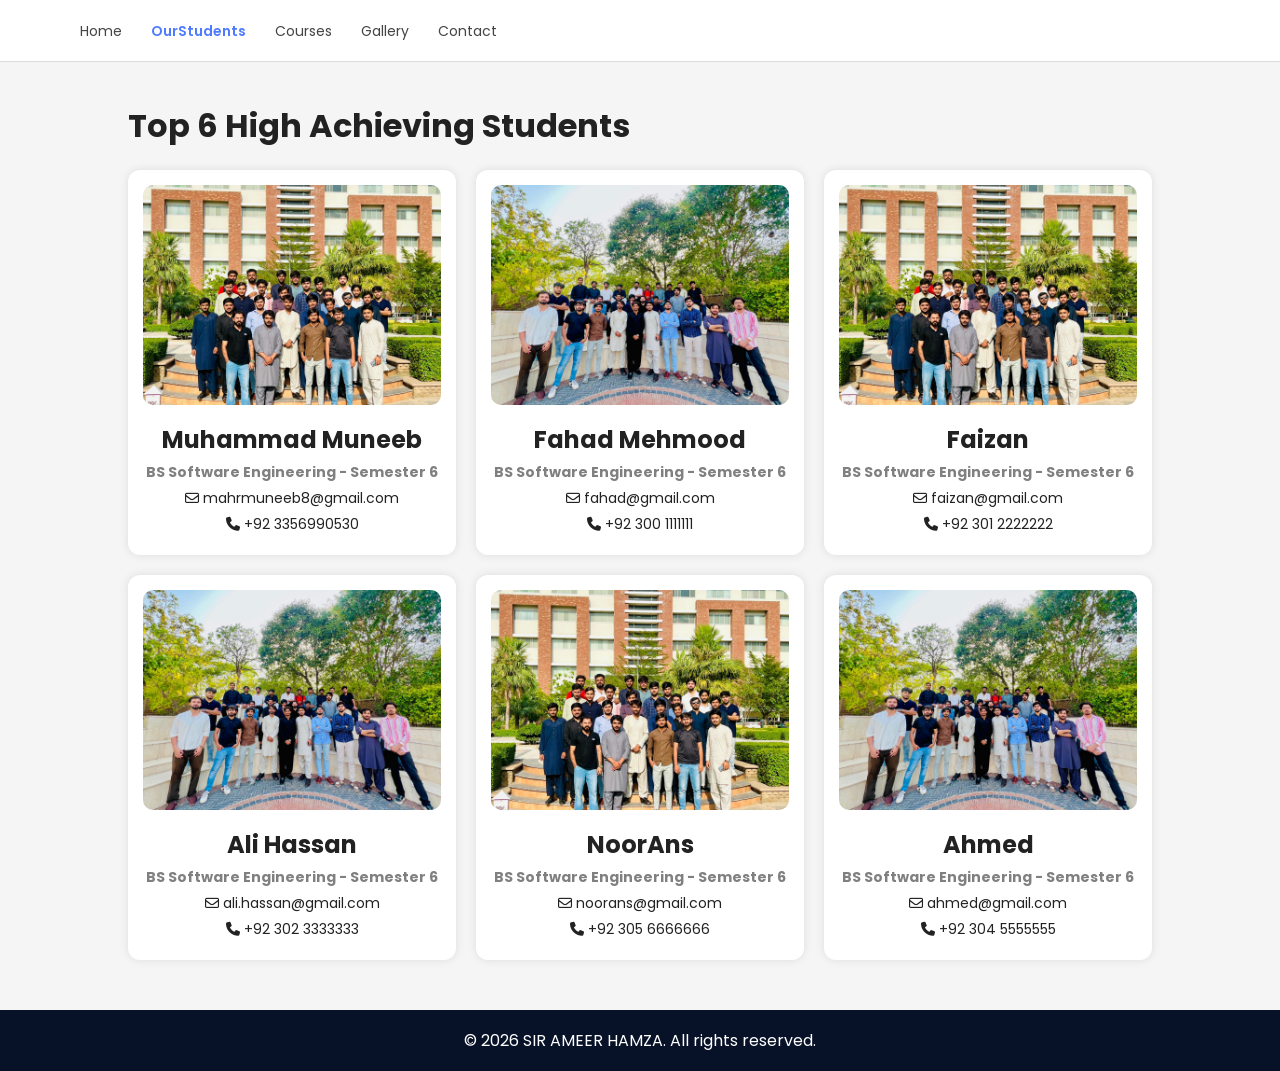
==== OurStudents.html @ d9f0a2e9 "Add files via upload" ====
<!DOCTYPE html>
<html lang="en">
<head>
    <meta charset="UTF-8">
    <meta name="viewport" content="width=device-width, initial-scale=1.0">
    <title>Our Students | SIR AMEER HAMZA</title>

    <link rel="stylesheet" href="css/style.css">

    <link rel="stylesheet"
    href="https://cdnjs.cloudflare.com/ajax/libs/font-awesome/6.5.1/css/all.min.css">
</head>

<body>

<nav class="navbar">

    <a href="index.html">Home</a>
    <a href="OurStudents.html" class="active">OurStudents</a>
    <a href="courses.html">Courses</a>
    <a href="gallery.html">Gallery</a>
    <a href="contact.html">Contact</a>

</nav>

<div class="container">

    <h1 class="section-title">Top 6 High Achieving Students</h1>

    <!-- GRID START -->
    <div class="students-grid">

        <!-- Student 1 -->
        <div class="student-card">
            <img src="images/GROUP.jpeg" alt="Muhammad Muneeb">
            <h2>Muhammad Muneeb</h2>
            <h4>BS Software Engineering - Semester 6</h4>
            <p><i class="fa-regular fa-envelope"></i> mahrmuneeb8@gmail.com</p>
            <p><i class="fa-solid fa-phone"></i> +92 3356990530</p>
        </div>

        <!-- Student 2 -->
        <div class="student-card">
            <img src="images/Uvi Group Pic.jpeg" alt="Fahad Mehmood">
            <h2>Fahad Mehmood</h2>
            <h4>BS Software Engineering - Semester 6</h4>
            <p><i class="fa-regular fa-envelope"></i> fahad@gmail.com</p>
            <p><i class="fa-solid fa-phone"></i> +92 300 1111111</p>
        </div>

        <!-- Student 3 -->
        <div class="student-card">
            <img src="images/GROUP.jpeg" alt="Faizan">
            <h2>Faizan</h2>
            <h4>BS Software Engineering - Semester 6</h4>
            <p><i class="fa-regular fa-envelope"></i> faizan@gmail.com</p>
            <p><i class="fa-solid fa-phone"></i> +92 301 2222222</p>
        </div>

        <!-- Student 4 -->
        <div class="student-card">
            <img src="images/Uvi Group Pic.jpeg" alt="Ali Hassan">
            <h2>Ali Hassan</h2>
            <h4>BS Software Engineering - Semester 6</h4>
            <p><i class="fa-regular fa-envelope"></i> ali.hassan@gmail.com</p>
            <p><i class="fa-solid fa-phone"></i> +92 302 3333333</p>
        </div>

        <!-- Student 5 -->
        <div class="student-card">
            <img src="images/GROUP.jpeg" alt="NoorAns">
            <h2>NoorAns</h2>
            <h4>BS Software Engineering - Semester 6</h4>
            <p><i class="fa-regular fa-envelope"></i> noorans@gmail.com</p>
            <p><i class="fa-solid fa-phone"></i> +92 305 6666666</p>
        </div>

        <!-- Student 6 -->
        <div class="student-card">
            <img src="images/Uvi Group Pic.jpeg" alt="Ahmed">
            <h2>Ahmed</h2>
            <h4>BS Software Engineering - Semester 6</h4>
            <p><i class="fa-regular fa-envelope"></i> ahmed@gmail.com</p>
            <p><i class="fa-solid fa-phone"></i> +92 304 5555555</p>
        </div>

    </div>
    <!-- GRID END -->

</div>

<footer>
    © 2026 SIR AMEER HAMZA. All rights reserved.
</footer>

</body>
</html>
---- css/style.css ----
@import url('https://fonts.googleapis.com/css2?family=Poppins:wght@300;400;500;600&display=swap');

*{
    margin: 0;
    padding: 0;
    box-sizing: border-box;
}

body{
    font-family: 'Poppins', sans-serif;
    background: #f5f5f5;
    color: #222;
    animation: fadeIn 0.6s ease;
}

@keyframes fadeIn{
    from{
        opacity: 0;
    }
    to{
        opacity: 1;
    }
}
/* Index */




.home-grid {
    display: grid;
    grid-template-columns: repeat(auto-fit, minmax(320px, 1fr));
    gap: 20px;
    align-items: stretch; /* makes all cards equal height */
}

/* makes all cards equal height + clean spacing */
.home-grid .card {
    height: 100%;
    display: flex;
    flex-direction: column;
}


/* Make first card bigger (profile) */
.profile-card {
    grid-column: span 2;
}

/* Mobile fix */
@media (max-width: 768px) {
    .profile-card {
        grid-column: span 1;
    }
}

.home-grid {
    display: grid;
    grid-template-columns: repeat(auto-fit, minmax(320px, 1fr));
    gap: 20px;
    padding: 20px 0;
}


.home-grid {
    display: grid;
    grid-template-columns: repeat(auto-fit, minmax(320px, 1fr));
    gap: 20px;
    align-items: start; /* important: prevents stretching */
}

/* cards keep natural height */
.home-grid .card {
    height: auto;
    display: block;
}


/* Header */
.header{
    background: white;
    padding: 40px 80px;
    border-bottom: 1px solid #ddd;
}

.profile-container{
    display: flex;
    gap: 30px;
    align-items: center;
}

.profile-container img{
    width: 120px;
    height: 120px;
    border-radius: 50%;
    object-fit: cover;
    transition: 0.3s ease;
}

.profile-container img:hover{
    transform: scale(1.03);
    box-shadow: 0 10px 20px rgba(0,0,0,0.12);
}

.profile-content h1{
    font-size: 32px;
}

.profile-content h3{
    color: #4f7cff;
    margin: 5px 0 15px;
}

.profile-content p{
    max-width: 700px;
    line-height: 1.8;
    color: #555;
}

.contact-info{
    margin-top: 15px;
    display: flex;
    gap: 25px;
    flex-wrap: wrap;
}

.contact-info span{
    color: #666;
    font-size: 14px;
}

.contact-info i{
    color: #4f7cff;
    margin-right: 6px;
}

/* Social Icons */
.social-icons{
    margin-top: 15px;
}

.social-icons a{
    margin-right: 15px;
    color: #444;
    font-size: 18px;
    transition: 0.3s;
}

.social-icons a:hover{
    color: #4f7cff;
    transform: scale(1.12);
}

/* Navbar */
.navbar{
    position: sticky;
    top: 0;
    z-index: 1000;

    background: rgba(255,255,255,0.95);
    backdrop-filter: blur(10px);

    padding: 18px 80px;
    border-bottom: 1px solid #ddd;
}

.navbar a{
    position: relative;
    text-decoration: none;
    color: #444;
    margin-right: 25px;
    font-size: 14px;
    transition: 0.3s;
}

.navbar a:hover{
    color: #4f7cff;
}

.navbar a::after{
    content: "";
    position: absolute;
    left: 0;
    bottom: -6px;
    width: 0;
    height: 2px;
    background: #4f7cff;
    transition: 0.3s;
}

.navbar a:hover::after{
    width: 100%;
}

.navbar a.active{
    color: #4f7cff;
    font-weight: 600;
}

/* Main Container */
.container{
    width: 80%;
    margin: 40px auto;
}

/* Cards */
.card,
.course-card,
.gallery-card{
    background: white;
    border: 1px solid #e3e3e3;
    border-radius: 10px;
    transition: 0.3s ease;
}

.card{
    padding: 35px;
    margin-bottom: 30px;
}

.course-card{
    padding: 25px;
    margin-bottom: 25px;
}

.gallery-card{
    overflow: hidden;
    margin-bottom: 30px;
}

.card:hover,
.course-card:hover,
.gallery-card:hover{
    box-shadow: 0 12px 25px rgba(0,0,0,0.12);
}

.card h2{
    margin-bottom: 20px;
}

.card p{
    line-height: 1.8;
    color: #555;
    margin-bottom: 10px;
}

/* Skills */
.skills{
    display: flex;
    flex-wrap: wrap;
    gap: 12px;
}

.skills span{
    background: #eef3ff;
    color: #4f7cff;
    padding: 10px 16px;
    border-radius: 20px;
    font-size: 14px;
    transition: 0.3s;
}

.skills span:hover{
    background: #4f7cff;
    color: white;
}
.services{
    display: flex;
    flex-wrap: wrap;
    gap: 12px;
}

.services span{
    background: #eef3ff;
    color: #4f7cff;
    padding: 10px 16px;
    border-radius: 20px;
    font-size: 14px;
    transition: 0.3s;
}

.services span:hover{
    background: #4f7cff;
    color: white;
}

/* Philosophy */
.philosophy-container{
    display: flex;
    justify-content: space-between;
    gap: 20px;
    text-align: center;
}

.philosophy-box{
    flex: 1;
}

.philosophy-box i{
    background: #eef3ff;
    color: #4f7cff;
    width: 60px;
    height: 60px;
    line-height: 60px;
    border-radius: 50%;
    font-size: 22px;
    margin-bottom: 15px;
    transition: 0.3s;
}

.philosophy-box:hover i{
    background: #4f7cff;
    color: white;
}

/* Courses */
.course-link{
    text-decoration: none;
    color: inherit;
}

.courses-grid {
    display: grid;
    grid-template-columns: repeat(auto-fit, minmax(300px, 1fr));
    gap: 20px;
    margin-bottom: 40px;
}

.course-link {
    text-decoration: none;
    color: inherit;
}

.course-card {
    background: #fff;
    padding: 25px;
    border-radius: 12px;
    box-shadow: 0 4px 10px rgba(0,0,0,0.1);
    transition: 0.3s ease;
    height: 100%;
}

.course-card:hover {
    transform: translateY(-5px);
    box-shadow: 0 8px 20px rgba(0,0,0,0.15);
}

.course-card h3 {
    margin-bottom: 10px;
}

.course-card p {
    line-height: 1.6;
}

.course-card{
    cursor: pointer;
}

/* Gallery */
.gallery-link{
    text-decoration: none;
    color: inherit;
}

.gallery-card{
    cursor: pointer;
}

.gallery-card img{
    width: 100%;
    height: 300px;
    object-fit: cover;
    transition: 0.4s;
}

.gallery-card:hover img{
    transform: scale(1.04);
}

.gallery-card h3{
    padding: 20px;
}

.gallery-grid {
    display: grid;
    grid-template-columns: repeat(auto-fit, minmax(280px, 1fr));
    gap: 25px;
    margin-top: 20px;
}

.gallery-card {
    background: #fff;
    border-radius: 12px;
    overflow: hidden;
    box-shadow: 0 4px 12px rgba(0,0,0,0.1);
    text-align: center;
    transition: 0.3s ease;
}

.gallery-card:hover {
    transform: translateY(-5px);
    box-shadow: 0 8px 18px rgba(0,0,0,0.15);
}

.gallery-card img {
    width: 100%;
    height: 250px;
    object-fit: cover;
    display: block;
}

.gallery-card h3 {
    padding: 15px;
    margin: 0;
}

.gallery-link {
    text-decoration: none;
    color: inherit;
}

.gallery-grid {
    display: grid;
    grid-template-columns: repeat(auto-fit, minmax(250px, 1fr));
    gap: 20px;
    margin-top: 20px;
}

.gallery-grid img {
    width: 100%;
    height: 250px;
    object-fit: cover;
    border-radius: 10px;
}

.gallery-card {
    background: #fff;
    padding: 20px;
    border-radius: 10px;
    text-align: center;
}

.gallery-grid {
    display: grid;
    grid-template-columns: repeat(auto-fit, minmax(250px, 1fr));
    gap: 20px;
    margin-top: 20px;
}

.gallery-grid img {
    width: 100%;
    height: 250px;
    object-fit: cover;
    border-radius: 10px;
    transition: 0.3s;
    cursor: pointer;
}

.gallery-grid img:hover {
    transform: scale(1.05);
}

.gallery-card {
    background: #fff;
    padding: 20px;
    border-radius: 10px;
    text-align: center;
}




/* Contact */
.contact-grid{
    display: grid;
    grid-template-columns: repeat(2,1fr);
    gap: 20px;
}

.contact-grid h4{
    margin-bottom: 5px;
}

/* Form */
form input,
form textarea{
    width: 100%;
    padding: 14px;
    margin-bottom: 18px;
    border: 1px solid #ccc;
    border-radius: 6px;
    outline: none;
    transition: 0.3s;
}

form input:focus,
form textarea:focus{
    border-color: #4f7cff;
}

form button{
    background: #4f7cff;
    color: white;
    border: none;
    padding: 12px 22px;
    border-radius: 6px;
    cursor: pointer;
    transition: 0.3s;
}

form button:hover{
    background: #315fe6;
}

/* Footer */
footer{
    background: #071127;
    color: white;
    text-align: center;
    padding: 18px;
    margin-top: 50px;
}

/* Responsive */
@media(max-width:768px){

    .header{
        padding: 30px;
    }

    .navbar{
        padding: 15px 30px;
    }

    .profile-container{
        flex-direction: column;
        text-align: center;
    }

    .container{
        width: 92%;
    }

    .philosophy-container{
        flex-direction: column;
    }

    .contact-grid{
        grid-template-columns: 1fr;
    }
}
.back-btn{
    display: inline-block;
    margin-bottom: 40px;
    text-decoration: none;
    color: white;
    background: #4f7cff;
    padding: 10px 18px;
    border-radius: 6px;
    transition: 0.3s ease;
}

/* Our Students */
.students-grid {
    display: grid;
    grid-template-columns: repeat(auto-fit, minmax(250px, 1fr));
    gap: 20px;
    margin-top: 20px;
}

.student-card {
    background: #fff;
    padding: 15px;
    border-radius: 12px;
    text-align: center;
    box-shadow: 0 0 10px rgba(0,0,0,0.1);
    transition: 0.3s;
}

.student-card:hover {
    transform: translateY(-5px);
}

.student-card img {
    width: 100%;
    height: 220px;
    object-fit: cover;
    border-radius: 10px;
}

.student-card h2 {
    margin: 10px 0 5px;
}

.student-card h4 {
    color: gray;
    font-size: 14px;
}

.student-card p {
    margin: 5px 0;
    font-size: 14px;
}
/* Quick Action Cards (Resume, Consultation, Wall of Love) */
.quick-card-icon {
    width: 65px;
    height: 65px;
    background: #eef3ff;
    border-radius: 50%;
    display: flex;
    align-items: center;
    justify-content: center;
    margin: 0 auto 15px;
    font-size: 26px;
    color: #4f7cff;
    transition: 0.3s;
}

.student-card:hover .quick-card-icon {
    background: #4f7cff;
    color: white;
}

.quick-card-btn {
    display: inline-block;
    background: #4f7cff;
    color: white;
    text-decoration: none;
    padding: 10px 20px;
    border-radius: 6px;
    font-size: 14px;
    transition: 0.3s;
}

.quick-card-btn:hover {
    background: #315fe6;
    transform: translateY(-2px);
}
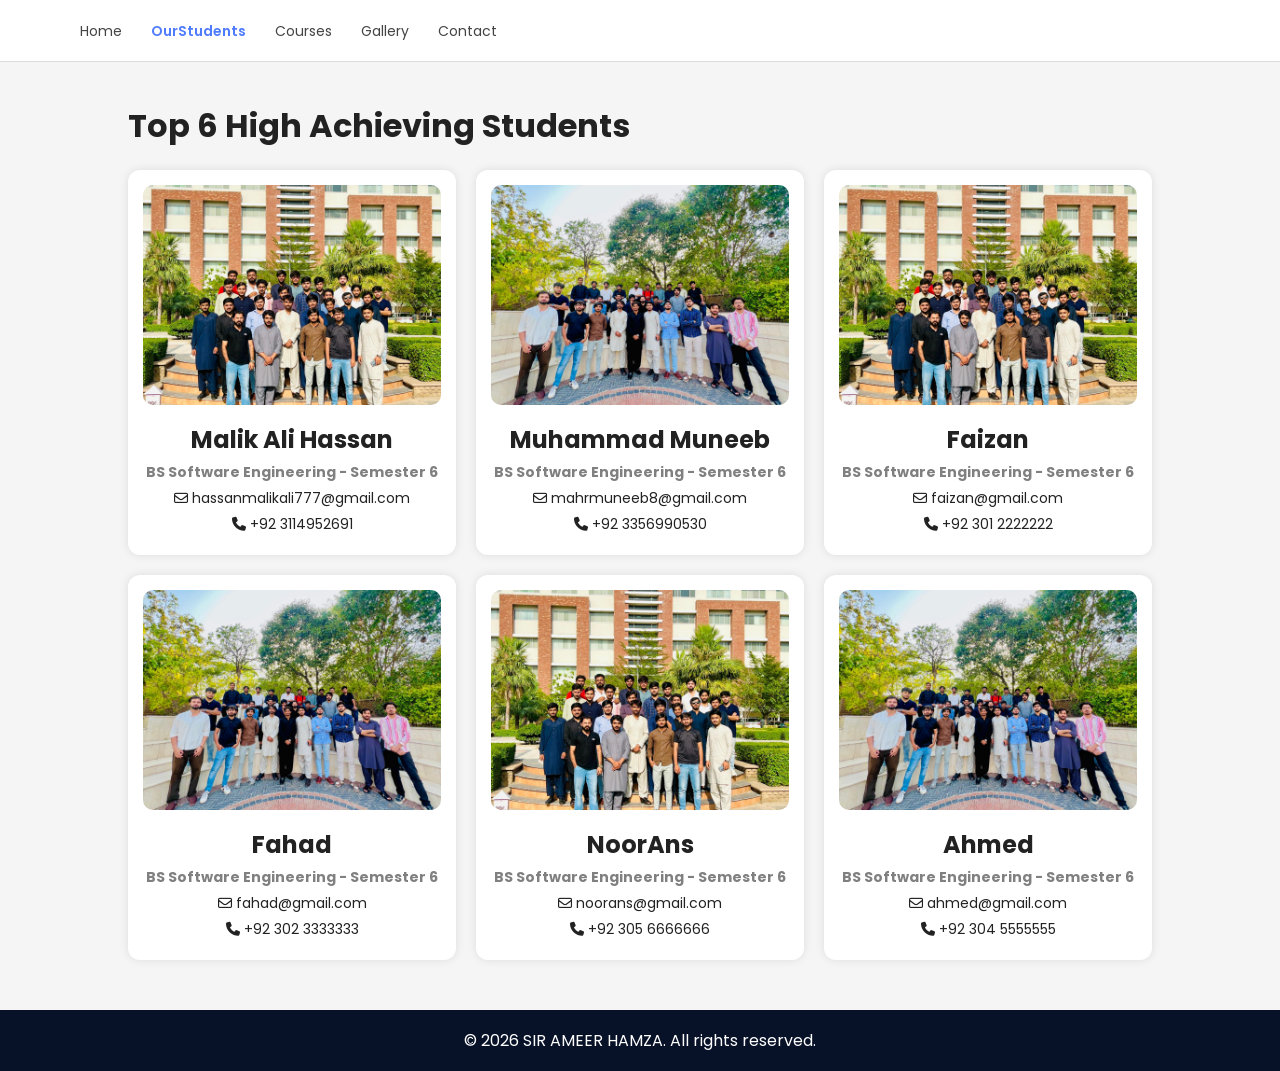
==== commit bf27b018: "OurStudents.html" ====
--- a/OurStudents.html
+++ b/OurStudents.html
@@ -33,19 +33,19 @@
         <!-- Student 1 -->
         <div class="student-card">
             <img src="images/GROUP.jpeg" alt="Muhammad Muneeb">
-            <h2>Muhammad Muneeb</h2>
+            <h2>Malik Ali Hassan</h2>
             <h4>BS Software Engineering - Semester 6</h4>
-            <p><i class="fa-regular fa-envelope"></i> mahrmuneeb8@gmail.com</p>
-            <p><i class="fa-solid fa-phone"></i> +92 3356990530</p>
+            <p><i class="fa-regular fa-envelope"></i> hassanmalikali777@gmail.com</p>
+            <p><i class="fa-solid fa-phone"></i> +92 3114952691</p>
         </div>
 
         <!-- Student 2 -->
         <div class="student-card">
             <img src="images/Uvi Group Pic.jpeg" alt="Fahad Mehmood">
-            <h2>Fahad Mehmood</h2>
+            <h2>Muhammad Muneeb</h2>
             <h4>BS Software Engineering - Semester 6</h4>
-            <p><i class="fa-regular fa-envelope"></i> fahad@gmail.com</p>
-            <p><i class="fa-solid fa-phone"></i> +92 300 1111111</p>
+            <p><i class="fa-regular fa-envelope"></i> mahrmuneeb8@gmail.com</p>
+            <p><i class="fa-solid fa-phone"></i> +92 3356990530</p>
         </div>
 
         <!-- Student 3 -->
@@ -60,9 +60,9 @@
         <!-- Student 4 -->
         <div class="student-card">
             <img src="images/Uvi Group Pic.jpeg" alt="Ali Hassan">
-            <h2>Ali Hassan</h2>
+            <h2>Fahad</h2>
             <h4>BS Software Engineering - Semester 6</h4>
-            <p><i class="fa-regular fa-envelope"></i> ali.hassan@gmail.com</p>
+            <p><i class="fa-regular fa-envelope"></i> fahad@gmail.com</p>
             <p><i class="fa-solid fa-phone"></i> +92 302 3333333</p>
         </div>
 
